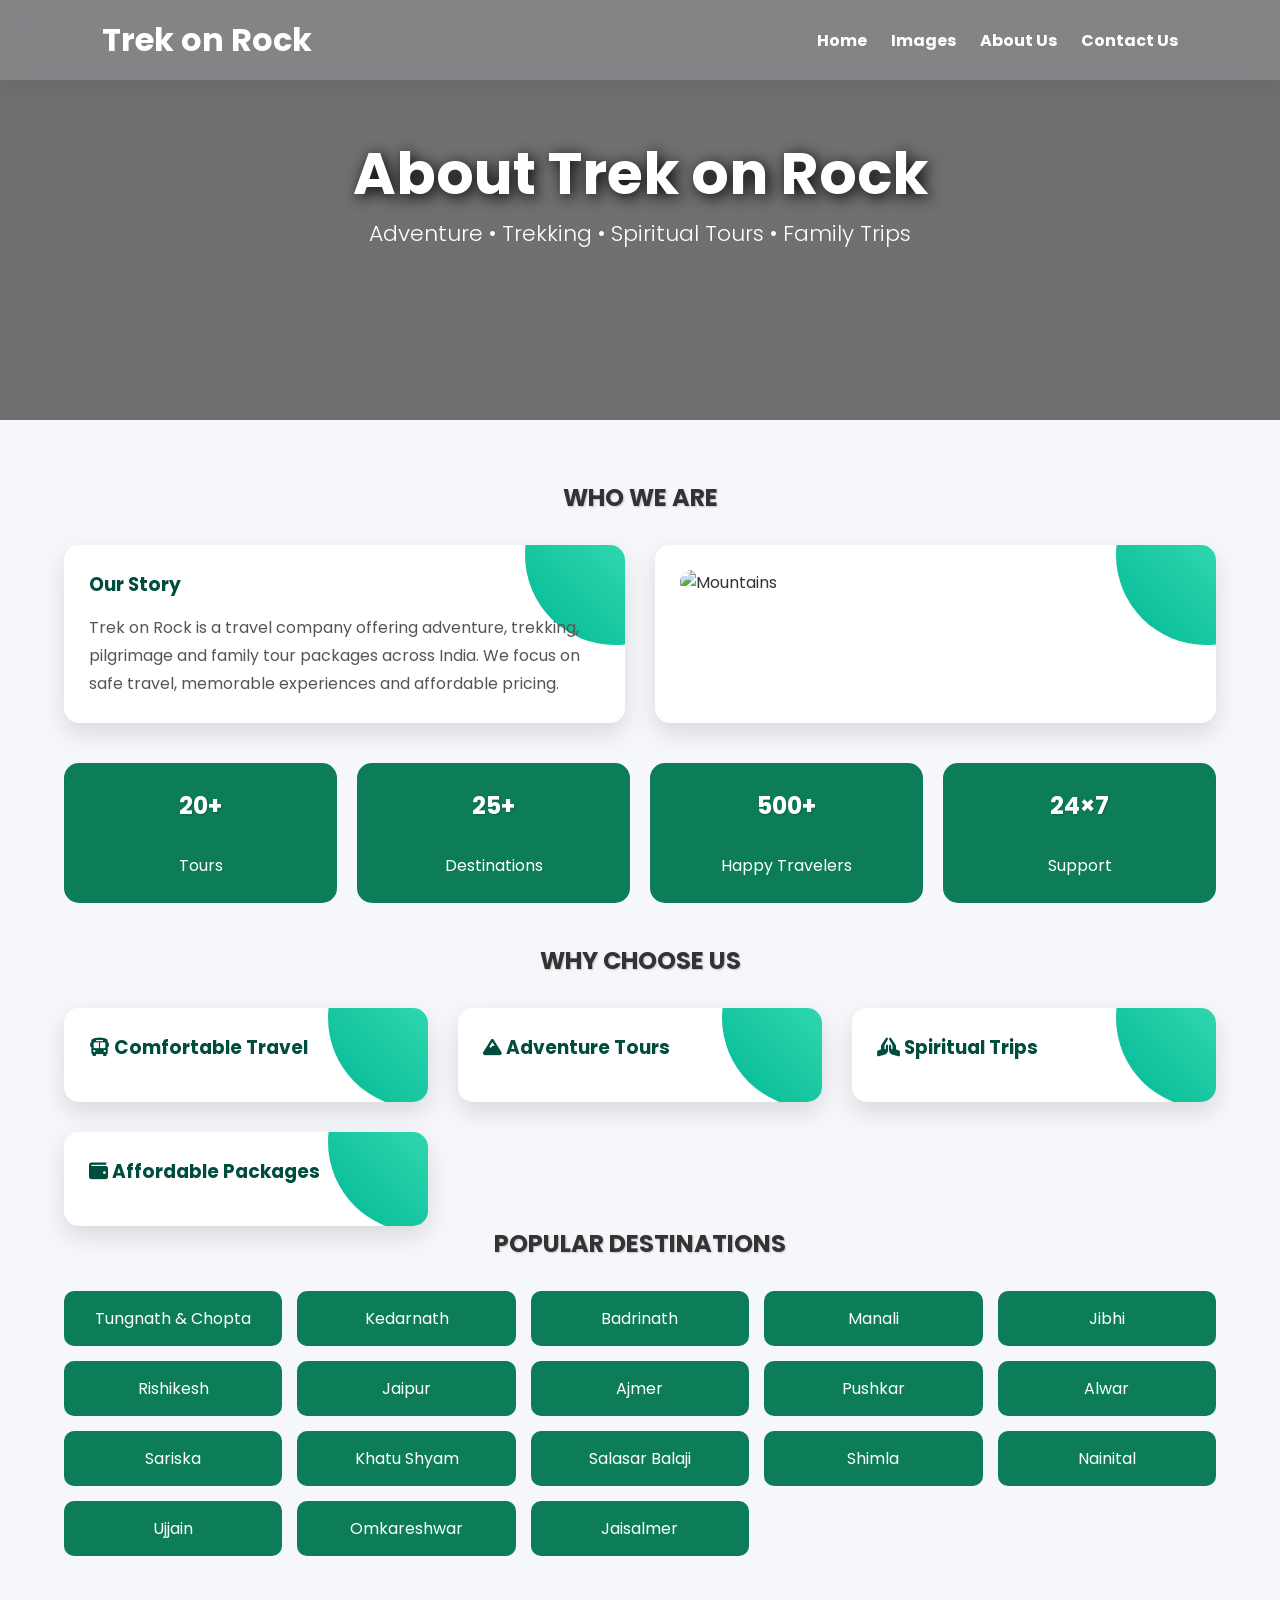
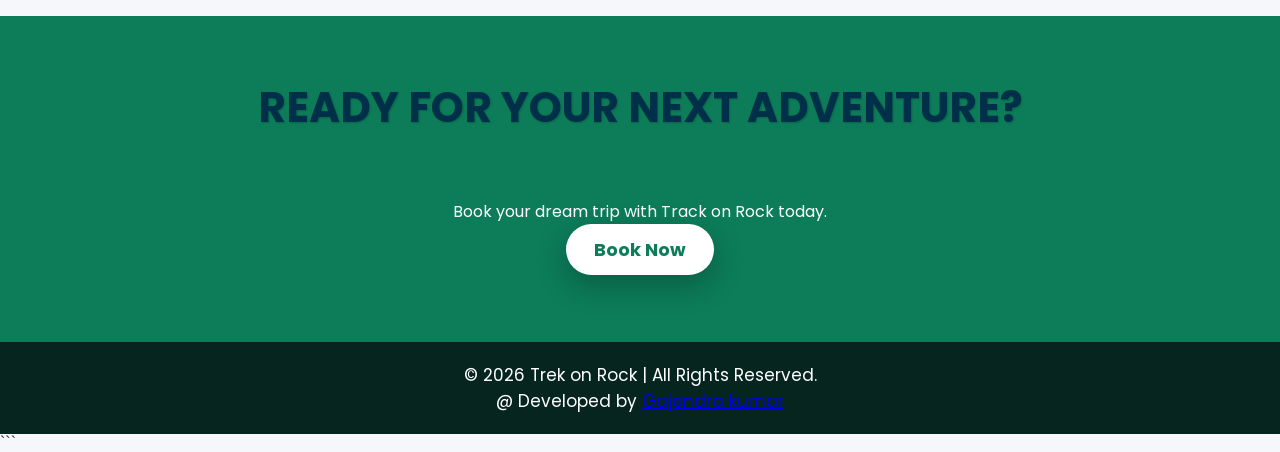
==== about.html @ 978a14f6 "init repo" ====
<!DOCTYPE html>
<html lang="en">
<head>
    <meta charset="UTF-8">
    <meta name="viewport" content="width=device-width, initial-scale=1.0">
    <title>About Us | Trek on Rock</title>

    <link rel="stylesheet" href="style.css">

    <link rel="stylesheet"
        href="https://cdnjs.cloudflare.com/ajax/libs/font-awesome/6.5.2/css/all.min.css">

    <style>
        body {
            margin: 0;
            font-family: Arial, sans-serif;
            background: #f5f7fb;
            color: #333;
        }

        header {
            background: rgba(255, 255, 255, .15);
            backdrop-filter: blur(15px);
            color: #fff;
            padding: 18px 8%;
            display: flex;
            justify-content: space-between;
            align-items: center;
        }

        header a {
            color: #fff;
            text-decoration: none;
            margin-left: 20px;
            font-weight: bold;
        }

        .hero {
            height: 420px;
            background: linear-gradient(rgba(0, 0, 0, .55), rgba(0, 0, 0, .55)),
                url('https://images.unsplash.com/photo-1464822759023-fed622ff2c3b?auto=format&fit=crop&w=1600&q=80') center/cover;
            display: flex;
            align-items: center;
            justify-content: center;
            text-align: center;
            color: #fff;
        }

        .hero h1 {
            font-size: 58px;
            margin: 0;
        }

        .container {
            width: 90%;
            max-width: 1200px;
            margin: auto;
            padding: 60px 0;
        }

        .grid {
            display: grid;
            grid-template-columns: repeat(auto-fit, minmax(300px, 1fr));
            gap: 30px;
        }

        .card {
            background: #fff;
            border-radius: 15px;
            padding: 25px;
            box-shadow: 0 10px 25px rgba(0, 0, 0, .12);
        }

        .card:hover {
            transform: translateY(-8px);
            transition: .3s;
        }

        .stats {
            display: grid;
            grid-template-columns: repeat(auto-fit, minmax(180px, 1fr));
            gap: 20px;
            margin: 40px 0;
        }

        .stat {
            background: #0c7c59;
            color: #fff;
            border-radius: 15px;
            padding: 25px;
            text-align: center;
        }

        .destinations {
            display: grid;
            grid-template-columns: repeat(auto-fit, minmax(180px, 1fr));
            gap: 15px;
        }

        .destinations div {
            background: #0c7c59;
            color: #fff;
            padding: 15px;
            border-radius: 10px;
            text-align: center;
        }

        .cta {
            background: #0c7c59;
            color: #fff;
            text-align: center;
            padding: 60px 20px;
        }

        .btn {
            display: inline-block;
            background: #fff;
            color: #0c7c59;
            padding: 12px 28px;
            border-radius: 30px;
            text-decoration: none;
            font-weight: bold;
        }

        footer {
            background: #06251f;
            color: #fff;
            text-align: center;
            padding: 20px;
        }

        h2 {
            text-align: center;
            margin-bottom: 30px;
            text-transform: uppercase;
            text-shadow: 1px 1px 2px rgba(0, 0, 0, .2);
        }
    </style>
</head>

<body>

    <header>

        <h1>Trek on Rock</h1>

        <nav>
            <a href="index.html">Home</a>
            <a href="images.html">Images</a>
            <a href="about.html">About Us</a>
            <a href="contact.html">Contact Us</a>
        </nav>

    </header>

    <section class="hero">

        <div>
            <h1>About Trek on Rock</h1>
            <p>Adventure • Trekking • Spiritual Tours • Family Trips</p>
        </div>

    </section>

    <div class="container">

        <h2>Who We Are</h2>

        <div class="grid">

            <div class="card">
                <h3>Our Story</h3>

                <p>
                    Trek on Rock is a travel company offering adventure,
                    trekking, pilgrimage and family tour packages across India.
                    We focus on safe travel, memorable experiences and affordable pricing.
                </p>
            </div>

            <div class="card">
                <img src="https://images.unsplash.com/photo-1500530855697-b586d89ba3ee?auto=format&fit=crop&w=900&q=80"
                    style="width:100%; border-radius:12px;" alt="Mountains">
            </div>

        </div>

        <div class="stats">

            <div class="stat">
                <h2>20+</h2>
                <p>Tours</p>
            </div>

            <div class="stat">
                <h2>25+</h2>
                <p>Destinations</p>
            </div>

            <div class="stat">
                <h2>500+</h2>
                <p>Happy Travelers</p>
            </div>

            <div class="stat">
                <h2>24×7</h2>
                <p>Support</p>
            </div>

        </div>

        <h2>Why Choose Us</h2>

        <div class="grid">

            <div class="card">
                <h3><i class="fa-solid fa-bus"></i> Comfortable Travel</h3>
            </div>

            <div class="card">
                <h3><i class="fa-solid fa-mountain"></i> Adventure Tours</h3>
            </div>

            <div class="card">
                <h3><i class="fa-solid fa-hands-praying"></i> Spiritual Trips</h3>
            </div>

            <div class="card">
                <h3><i class="fa-solid fa-wallet"></i> Affordable Packages</h3>
            </div>

        </div>

        <h2>Popular Destinations</h2>

        <div class="destinations">

            <div>Tungnath & Chopta</div>
            <div>Kedarnath</div>
            <div>Badrinath</div>
            <div>Manali</div>
            <div>Jibhi</div>
            <div>Rishikesh</div>
            <div>Jaipur</div>
            <div>Ajmer</div>
            <div>Pushkar</div>
            <div>Alwar</div>
            <div>Sariska</div>
            <div>Khatu Shyam</div>
            <div>Salasar Balaji</div>
            <div>Shimla</div>
            <div>Nainital</div>
            <div>Ujjain</div>
            <div>Omkareshwar</div>
            <div>Jaisalmer</div>

        </div>

    </div>

    <section class="cta">

        <h2>Ready for Your Next Adventure?</h2>

        <p>Book your dream trip with Track on Rock today.</p>

        <a class="btn" href="contact.html">Book Now</a>

    </section>

    <footer>
        © 2026 Trek on Rock | All Rights Reserved.
        <p> @ Developed by <a href="https://www.linkedin.comin/gajendra-kumar-b43bb5253" target="_blank">Gajendra kumar</a>    
        </p>
    </footer>

</body>

</html>
```
---- style.css ----
/* ==========================
   GOOGLE FONT
==========================*/
@import url('https://fonts.googleapis.com/css2?family=Poppins:wght@300;400;500;600;700;800&display=swap');

*{
    margin:0;
    padding:0;
    box-sizing:border-box;
    font-family:'Poppins',sans-serif;
}

html{
    scroll-behavior:smooth;
}

body{
    background:#eef5ff;
    color:#222;
    overflow-x:hidden;
}

/* Scroll Bar */

::-webkit-scrollbar{
    width:10px;
}

::-webkit-scrollbar-thumb{
    background:#0c7c59;
    border-radius:20px;
}

::-webkit-scrollbar-track{
    background:#ddd;
}

/* ==========================
HEADER
==========================*/

header{
    width:100%;
    height:80px;
    position:fixed;
    top:0;
    left:0;
    display:flex;
    justify-content:space-between;
    align-items:center;
    padding:0 8%;
    background:rgba(255,255,255,.15);
    backdrop-filter:blur(15px);
    z-index:999;
    transition:.4s;
    box-shadow:0 5px 25px rgba(0,0,0,.08);
}

.logo h2{
    color:#fff;
    font-size:34px;
    font-weight:700;
    letter-spacing:2px;
}

nav ul{
    display:flex;
    list-style:none;
    gap:40px;
}

nav ul li a{
    text-decoration:none;
    color:white;
    font-weight:600;
    transition:.3s;
    position:relative;
}

nav ul li a::after{
    content:'';
    position:absolute;
    left:0;
    bottom:-6px;
    width:0%;
    height:3px;
    background:#00ff95;
    transition:.4s;
}

nav ul li a:hover::after{
    width:100%;
}

/* ==========================
HERO
==========================*/

.hero{
    width:100%;
    height:100vh;

    background:
    linear-gradient(rgba(0,0,0,.45),
    rgba(0,0,0,.45)),
    url("imagess/hero.jpg");

    background-size:cover;
    background-position:center;
    display:flex;
    justify-content:center;
    align-items:center;
    text-align:center;
}

.hero-content{
    color:white;
    animation:fadeUp 1.3s;
}

.hero h1{

    font-size:65px;
    margin-bottom:20px;
    text-shadow:3px 3px 15px black;
}

.hero p{

    font-size:22px;
    margin-bottom:40px;
    font-weight:300;
}

.btn{

    text-decoration:none;
    color:white;
    background:#00a86b;
    padding:16px 42px;
    border-radius:50px;
    font-size:18px;
    transition:.4s;
    display:inline-block;
    box-shadow:0 10px 30px rgba(0,0,0,.25);
}

.btn:hover{

    transform:translateY(-6px);
    background:#ff7b00;
}

/* ==========================
SECTION
==========================*/

section{

    padding:90px 8%;
}

section h2{

    text-align:center;
    font-size:42px;
    margin-bottom:60px;
    color:#003049;
}

/* ==========================
CARDS
==========================*/

.cards{

    display:grid;

    grid-template-columns:repeat(auto-fit,minmax(280px,1fr));

    gap:35px;
}

.card{

    background:white;

    border-radius:25px;

    padding:35px;

    transition:.4s;

    position:relative;

    overflow:hidden;

    box-shadow:0 15px 35px rgba(0,0,0,.08);
}

.card::before{

    content:"";

    position:absolute;

    top:-80px;

    right:-80px;

    width:180px;

    height:180px;

    background:linear-gradient(45deg,#00b894,#55efc4);

    border-radius:50%;

    transition:.5s;
}

.card:hover::before{

    transform:scale(6);
}

.card h3{

    position:relative;

    z-index:2;

    color:#004d40;

    margin-bottom:15px;

    transition:.4s;
}

.card p{

    position:relative;

    z-index:2;

    color:#555;

    line-height:28px;

    transition:.4s;
}

.card:hover{

    transform:translateY(-12px);

    box-shadow:0 30px 50px rgba(0,0,0,.18);
}

.card:hover h3,

.card:hover p{

    color:white;
}

/* ==========================
WHY US
==========================*/

.why{

background:linear-gradient(135deg,#0f2027,#203a43,#2c5364);

}

.why h2{

color:white;

}

.why .card{

background:rgba(255,255,255,.12);

backdrop-filter:blur(10px);

border:1px solid rgba(255,255,255,.25);

text-align:center;

}

.why .card h3{

color:white;

font-size:24px;

}

/* ==========================
FOOTER
==========================*/

footer{

background:#051923;

padding:35px;

text-align:center;

color:white;

font-size:17px;

}

/* ==========================
ANIMATION
==========================*/

@keyframes fadeUp{

from{

opacity:0;

transform:translateY(80px);

}

to{

opacity:1;

transform:translateY(0);

}

}

/* Floating Animation */

.card{

animation:float 5s ease-in-out infinite;

}

@keyframes float{

0%{

transform:translateY(0);

}

50%{

transform:translateY(-8px);

}

100%{

transform:translateY(0);

}

}

/* ==========================
RESPONSIVE
==========================*/

@media(max-width:992px){

.hero h1{

font-size:48px;

}

header{

padding:0 30px;

}

nav ul{

gap:20px;

}

}

@media(max-width:768px){

header{

flex-direction:column;

height:auto;

padding:15px;

}

nav ul{

flex-wrap:wrap;

justify-content:center;

padding-top:10px;

}

.hero h1{

font-size:38px;

}

.hero p{

font-size:18px;

}

section{

padding:70px 25px;

}

}

@media(max-width:480px){

.hero h1{

font-size:30px;

}

.hero p{

font-size:16px;

}

.btn{

padding:14px 28px;

font-size:16px;

}

section h2{

font-size:30px;

}
}
.hidden{
    opacity:0;
    transform:translateY(50px);
    transition:all .8s ease;
}

.show{
    opacity:1;
    transform:translateY(0);
}

.active{
    color:#00ff95 !important;
}

.btn{
    position:relative;
    overflow:hidden;
}

@keyframes ripple{

to{

transform:scale(4);

opacity:0;

}

}

#topBtn:hover{
    transform:scale(1.1);
    background:#ff7b00 !important;
}
/*==========================
OUR TOURS
===========================*/

.tours{
    padding:80px 8%;
    background:#f8fbff;
}

.tours h2{
    text-align:center;
    font-size:42px;
    color:#0c7c59;
}

.tour-subtitle{
    text-align:center;
    color:#666;
    margin:15px 0 50px;
}

.tour-container{
    display:grid;
    grid-template-columns:repeat(auto-fit,minmax(340px,1fr));
    gap:30px;
}

.tour-card{
    background:white;
    border-radius:20px;
    padding:30px;
    box-shadow:0 15px 35px rgba(0,0,0,.08);
    transition:.4s;
    border-top:6px solid #0c7c59;
}

.tour-card:hover{
    transform:translateY(-12px);
    box-shadow:0 20px 45px rgba(0,0,0,.18);
}

.tour-card h3{
    margin:15px 0;
    color:#0c7c59;
}

.tour-card ul{
    margin:20px 0;
    padding-left:20px;
}

.tour-card ul li{
    margin:10px 0;
    color:#555;
}

.tour-badge{
    background:#0c7c59;
    color:white;
    padding:8px 16px;
    border-radius:30px;
    font-size:14px;
    display:inline-block;
}

.tour-btn{
    display:inline-block;
    margin-top:20px;
    background:#0c7c59;
    color:white;
    text-decoration:none;
    padding:12px 30px;
    border-radius:30px;
    transition:.3s;
}

.tour-btn:hover{
    background:#ff7b00;
}
/* Gallery Page */

.gallery-banner{
    height:420px;
    background:linear-gradient(rgba(0,0,0,.55),rgba(0,0,0,.55)),
    url("imagess/banner.jpg");
    background-size:cover;
    background-position:center;
    display:flex;
    justify-content:center;
    align-items:center;
    text-align:center;
    color:#fff;
}

.gallery-banner h1{
    font-size:55px;
    margin-bottom:15px;
}

.gallery-banner p{
    font-size:20px;
}

.gallery{
    padding:70px 8%;
}

.section-title{
    text-align:center;
    font-size:40px;
    color:#0c7c59;
    margin-bottom:40px;
}

.gallery-container{
    display:grid;
    grid-template-columns:repeat(auto-fit,minmax(300px,1fr));
    gap:30px;
}

.gallery-card{
    position:relative;
    overflow:hidden;
    border-radius:18px;
    box-shadow:0 10px 25px rgba(0,0,0,.15);
    cursor:pointer;
}

.gallery-card img{
    width:100%;
    height:250px;
    object-fit:cover;
    transition:.5s;
}

.gallery-card:hover img{
    transform:scale(1.1);
}

.overlay{
    position:absolute;
    left:0;
    bottom:-100%;
    width:100%;
    height:100%;
    background:rgba(12,124,89,.85);
    display:flex;
    justify-content:center;
    align-items:center;
    transition:.4s;
}

.gallery-card:hover .overlay{
    bottom:0;
}

.overlay h3{
    color:#fff;
    font-size:26px;
    text-align:center;
}

.active{
    color:#ffb703;
    font-weight:bold;
}
/* =========================
   PERSONAL PHOTOS & VIDEOS
========================= */

.personal-media {
    padding: 60px 8%;
    background: #ffffff;
}

.media-container {
    display: grid;
    grid-template-columns: repeat(3, 1fr);
    gap: 22px;
}

.media-card {
    overflow: hidden;
    border-radius: 12px;
    background: #f5f5f5;
    box-shadow: 0 5px 18px rgba(0, 0, 0, 0.12);
}

.media-card img,
.media-card video {
    width: 100%;
    height: 280px;
    display: block;
    object-fit: cover;
}

.media-card img {
    transition: transform 0.4s ease;
}

.media-card:hover img {
    transform: scale(1.05);
}

/* Mobile */

@media (max-width: 768px) {

    .personal-media {
        padding: 40px 5%;
    }

    .media-container {
        grid-template-columns: 1fr;
        gap: 18px;
    }

    .media-card img,
    .media-card video {
        height: 250px;
    }

}
.tour-price {
    display: block;
    margin-top: 15px;
    font-weight: bold;
    font-size: 16px;
}
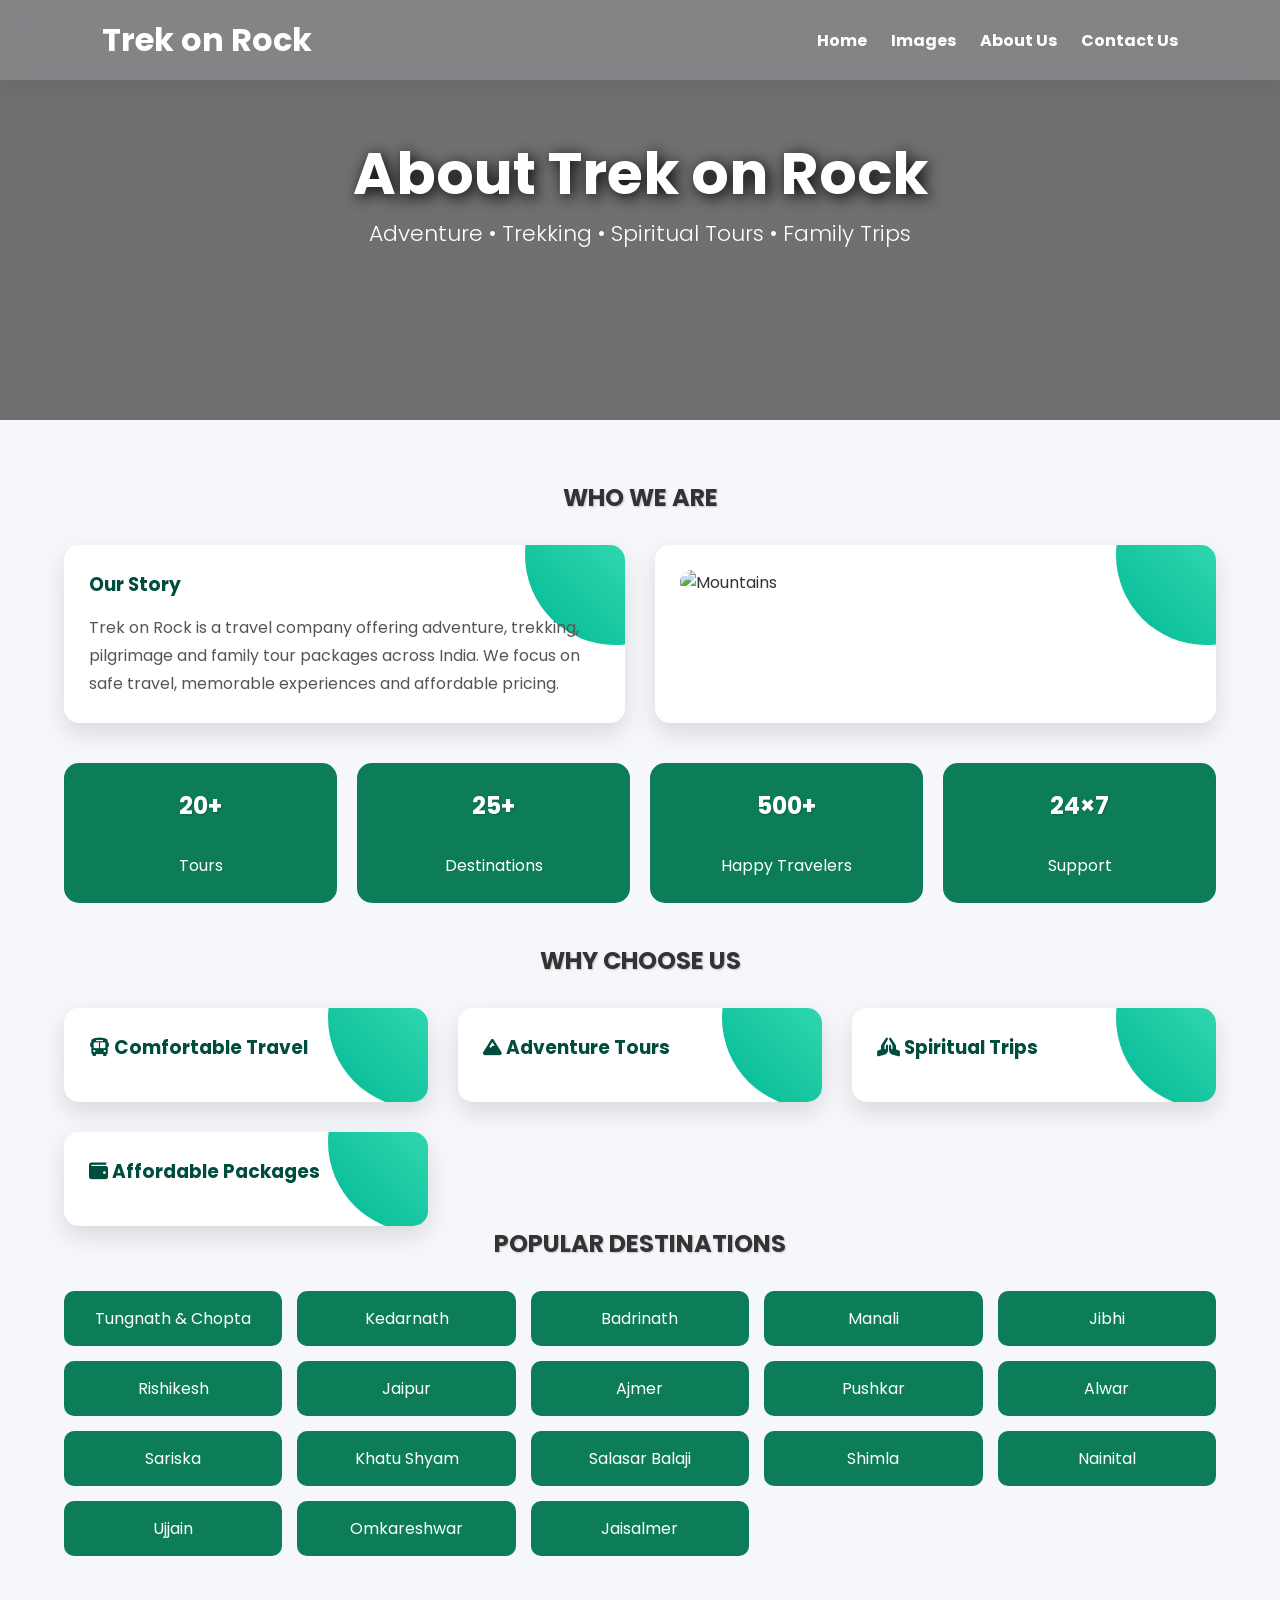
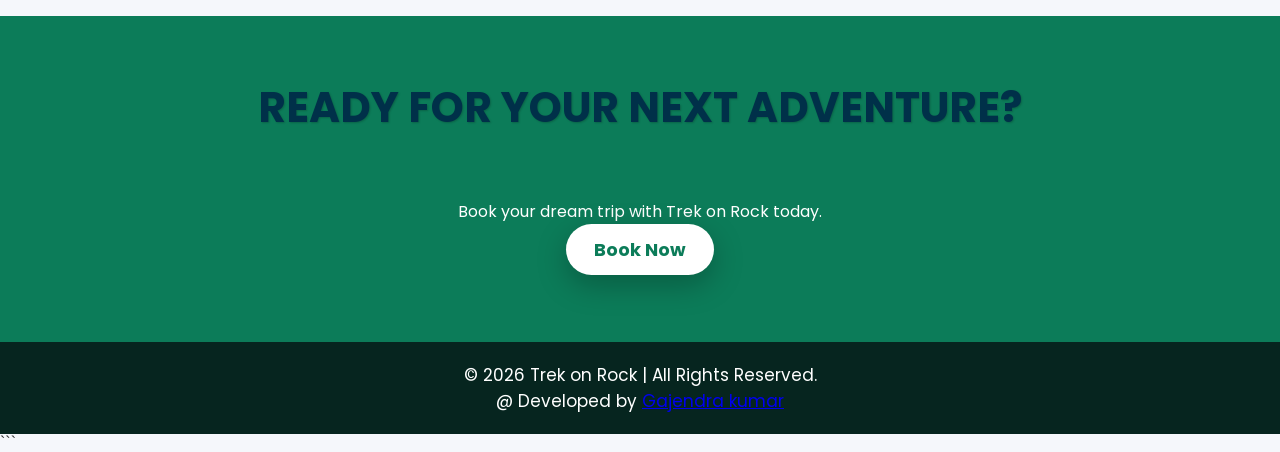
==== commit 3a2c4382: "Update v1" ====
--- a/about.html
+++ b/about.html
@@ -263,7 +263,7 @@
 
         <h2>Ready for Your Next Adventure?</h2>
 
-        <p>Book your dream trip with Track on Rock today.</p>
+        <p>Book your dream trip with Trek on Rock today.</p>
 
         <a class="btn" href="contact.html">Book Now</a>
 
